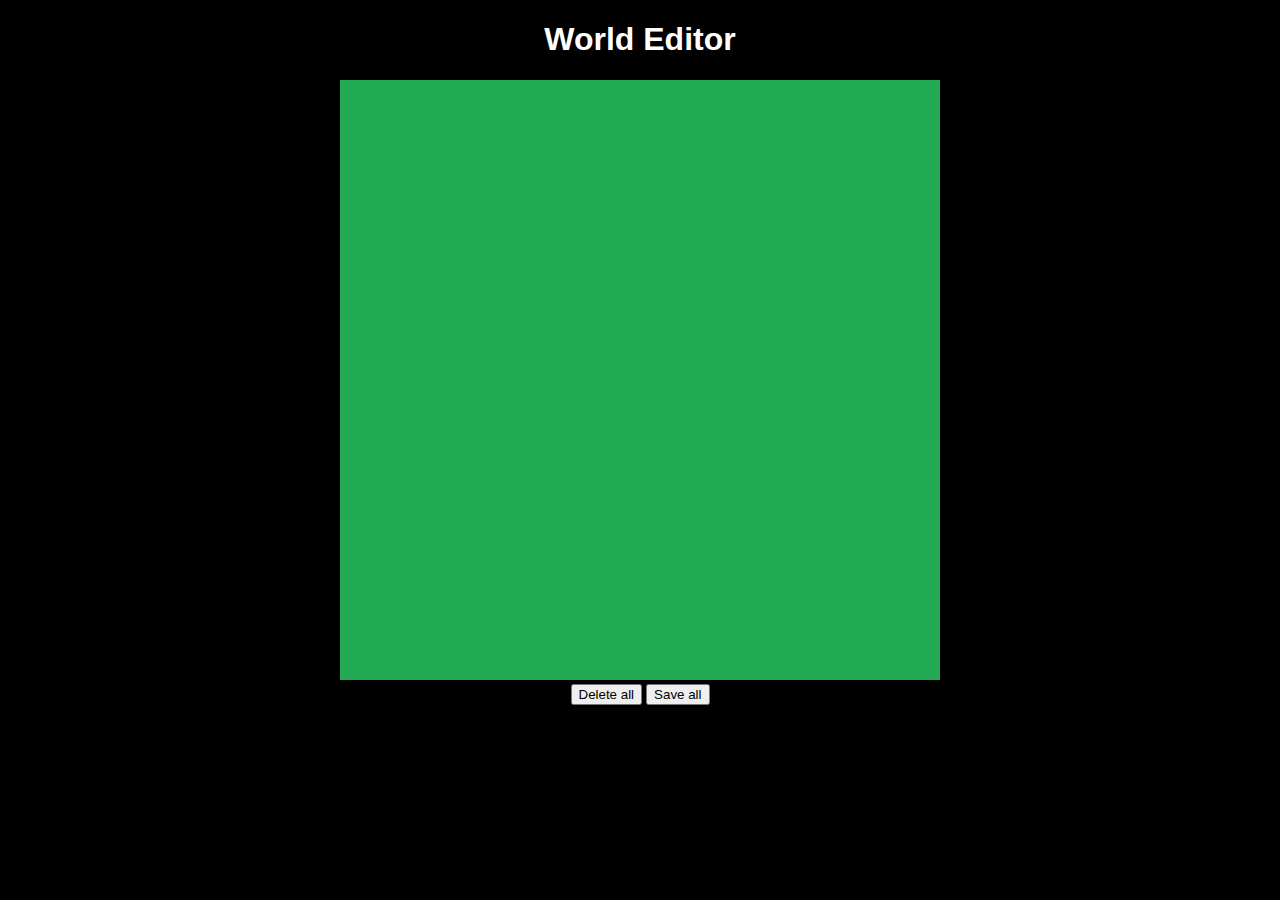
==== index.html @ 1d36649d "envelope and polygon created for world builder" ====
<!DOCTYPE html>
<html lang="en">
<head>
    <meta charset="UTF-8">
    <meta name="viewport" content="width=device-width, initial-scale=1.0">
    <title>World editor</title>
    <link rel="stylesheet" href="styles.css"/>
</head>
<body>
    <h1>World Editor</h1>
    <canvas id="myCanvas"></canvas>
    <div id="controls">
        <button onclick="dispose()">Delete all</button>
        <button onclick="save()">Save all</button>
    </div>
    <script src="js/viewport.js"></script>
    <script src="js/graphEditor.js"></script>
    <script src="js/world.js"></script>
    <script src="js/math/utils.js"></script>
    <script src="js/math/graph.js"></script>
    <script src="js/primitives/point.js"></script>
    <script src="js/primitives/segment.js"></script>
    <script src="js/primitives/polygon.js"></script>
    <script src="js/primitives/envelope.js"></script>
    <script>
        myCanvas.width = 600;
        myCanvas.height = 600;

        const ctx = myCanvas.getContext("2d");

        const graphString = localStorage.getItem("graph");
        const graphInfo = graphString ? JSON.parse(graphString) : null;
        const graph = graphInfo ? 
                        Graph.load(graphInfo) 
                        : new Graph();
        const world = new World(graph);

        const viewport = new Viewport(myCanvas);
        const graphEditor = new GraphEditor(viewport, graph);

        animate();

        function animate(){
            viewport.reset();
            world.generate();
            world.draw(ctx);
            graphEditor.display();
            // new Polygon(graph.points).draw(ctx);
            // new Envelope(graph.segments[0], 200, 20).draw(ctx);
            requestAnimationFrame(animate);
        }

        function dispose(){
            graphEditor.dispose();
        }

        function save(){
            localStorage.setItem("graph", JSON.stringify(graph));
        }
    </script>
</body>
</html>
---- styles.css ----
body {
    background-color: black;
    text-align: center;
}

h1 {
    color: white;
    font-family: Arial;
}

#myCanvas {
    background-color: #2a5;
}
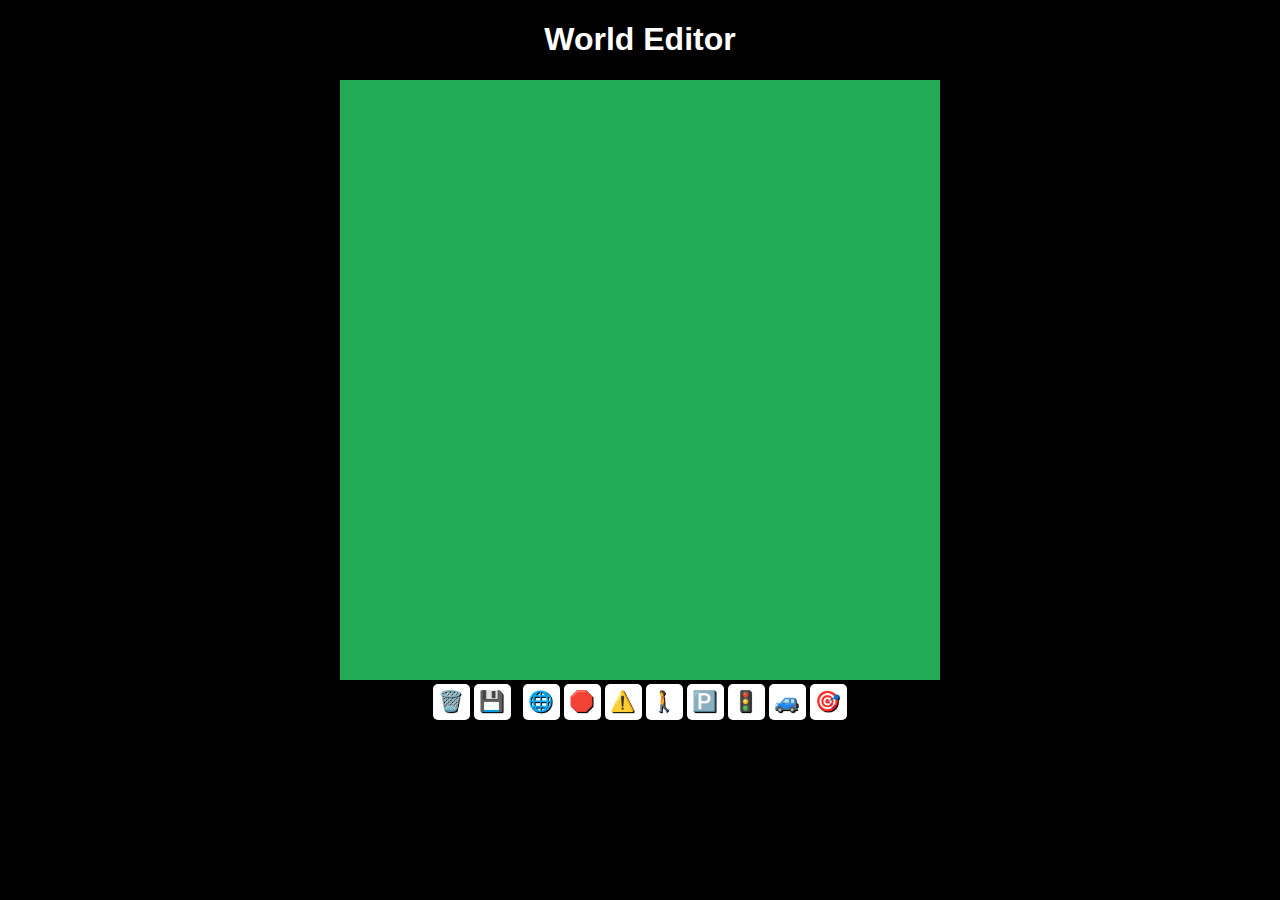
==== commit 0d225b27: "added markings and reformatted" ====
--- a/index.html
+++ b/index.html
@@ -1,21 +1,49 @@
 <!DOCTYPE html>
-<html lang="en">
+<html>
+
 <head>
-    <meta charset="UTF-8">
-    <meta name="viewport" content="width=device-width, initial-scale=1.0">
-    <title>World editor</title>
-    <link rel="stylesheet" href="styles.css"/>
+    <title>World Editor</title>
+    <link rel="stylesheet" href="styles.css" />
 </head>
+
 <body>
     <h1>World Editor</h1>
     <canvas id="myCanvas"></canvas>
     <div id="controls">
-        <button onclick="dispose()">Delete all</button>
-        <button onclick="save()">Save all</button>
+        <button onclick="dispose()">🗑️</button>
+        <button onclick="save()">💾</button>
+        &nbsp;
+        <button id="graphBtn" onclick="setMode('graph')">🌐</button>
+        <button id="stopBtn" onclick="setMode('stop')">🛑</button>
+        <button id="yieldBtn" onclick="setMode('yield')">⚠️</button>
+        <button id="crossingBtn" onclick="setMode('crossing')">🚶</button>
+        <button id="parkingBtn" onclick="setMode('parking')">🅿️</button>
+        <button id="lightBtn" onclick="setMode('light')">🚦</button>
+        <button id="startBtn" onclick="setMode('start')">🚙</button>
+        <button id="targetBtn" onclick="setMode('target')">🎯</button>
     </div>
+
+    <script src="js/world.js"></script>
     <script src="js/viewport.js"></script>
-    <script src="js/graphEditor.js"></script>
-    <script src="js/world.js"></script>
+    <script src="js/markings/marking.js"></script>
+    <script src="js/markings/stop.js"></script>
+    <script src="js/markings/start.js"></script>
+    <script src="js/markings/crossing.js"></script>
+    <script src="js/markings/parking.js"></script>
+    <script src="js/markings/light.js"></script>
+    <script src="js/markings/target.js"></script>
+    <script src="js/markings/yield.js"></script>
+    <script src="js/editors/markingEditor.js"></script>
+    <script src="js/editors/graphEditor.js"></script>
+    <script src="js/editors/crossingEditor.js"></script>
+    <script src="js/editors/stopEditor.js"></script>
+    <script src="js/editors/startEditor.js"></script>
+    <script src="js/editors/parkingEditor.js"></script>
+    <script src="js/editors/lightEditor.js"></script>
+    <script src="js/editors/targetEditor.js"></script>
+    <script src="js/editors/yieldEditor.js"></script>
+    <script src="js/items/tree.js"></script>
+    <script src="js/items/building.js"></script>
     <script src="js/math/utils.js"></script>
     <script src="js/math/graph.js"></script>
     <script src="js/primitives/point.js"></script>
@@ -30,33 +58,93 @@
 
         const graphString = localStorage.getItem("graph");
         const graphInfo = graphString ? JSON.parse(graphString) : null;
-        const graph = graphInfo ? 
-                        Graph.load(graphInfo) 
-                        : new Graph();
+        const graph = graphInfo ?
+            Graph.load(graphInfo) :
+            new Graph();
         const world = new World(graph);
 
         const viewport = new Viewport(myCanvas);
-        const graphEditor = new GraphEditor(viewport, graph);
+
+        const tools = {
+            graph: {
+                button: graphBtn,
+                editor: new GraphEditor(viewport, graph)
+            },
+            stop: {
+                button: stopBtn,
+                editor: new StopEditor(viewport, world)
+            },
+            crossing: {
+                button: crossingBtn,
+                editor: new CrossingEditor(viewport, world)
+            },
+            start: {
+                button: startBtn,
+                editor: new StartEditor(viewport, world)
+            },
+            parking: {
+                button: parkingBtn,
+                editor: new ParkingEditor(viewport, world)
+            },
+            light: {
+                button: lightBtn,
+                editor: new LightEditor(viewport, world)
+            },
+            target: {
+                button: targetBtn,
+                editor: new TargetEditor(viewport, world)
+            },
+            yield: {
+                button: yieldBtn,
+                editor: new YieldEditor(viewport, world)
+            },
+        };
+
+        let oldGraphHash = graph.hash();
+
+        setMode("graph");
 
         animate();
 
-        function animate(){
+        function animate() {
             viewport.reset();
-            world.generate();
-            world.draw(ctx);
-            graphEditor.display();
-            // new Polygon(graph.points).draw(ctx);
-            // new Envelope(graph.segments[0], 200, 20).draw(ctx);
+            if (graph.hash() != oldGraphHash) {
+                world.generate();
+                oldGraphHash = graph.hash();
+            }
+            const viewPoint = scale(viewport.getOffset(), -1);
+            world.draw(ctx, viewPoint);
+            ctx.globalAlpha = 0.3;
+            for (const tool of Object.values(tools)) {
+                tool.editor.display();
+            }
             requestAnimationFrame(animate);
         }
 
-        function dispose(){
-            graphEditor.dispose();
+        function dispose() {
+            tools["graph"].editor.dispose();
+            world.markings.length = 0;
         }
 
-        function save(){
+        function save() {
             localStorage.setItem("graph", JSON.stringify(graph));
+        }
+
+        function setMode(mode) {
+            dissableEditors();
+            tools[mode].button.style.backgroundColor = "white";
+            tools[mode].button.style.filter = "";
+            tools[mode].editor.enable();
+        }
+
+        function dissableEditors() {
+            for (const tool of Object.values(tools)) {
+                tool.button.style.backgroundColor = "gray";
+                tool.button.style.filter = "grayscale(100%)";
+                tool.editor.disable();
+            }
         }
     </script>
 </body>
+
 </html>--- a/styles.css
+++ b/styles.css
@@ -10,4 +10,14 @@
 
 #myCanvas {
     background-color: #2a5;
-}+}
+
+button {
+    background-color: white;
+    font-size: 20px;
+    padding: 5px 7px 7px 5px;
+    border: none;
+    border-radius: 5px;
+    text-shadow: 1px 1px black;
+    cursor: pointer;
+ }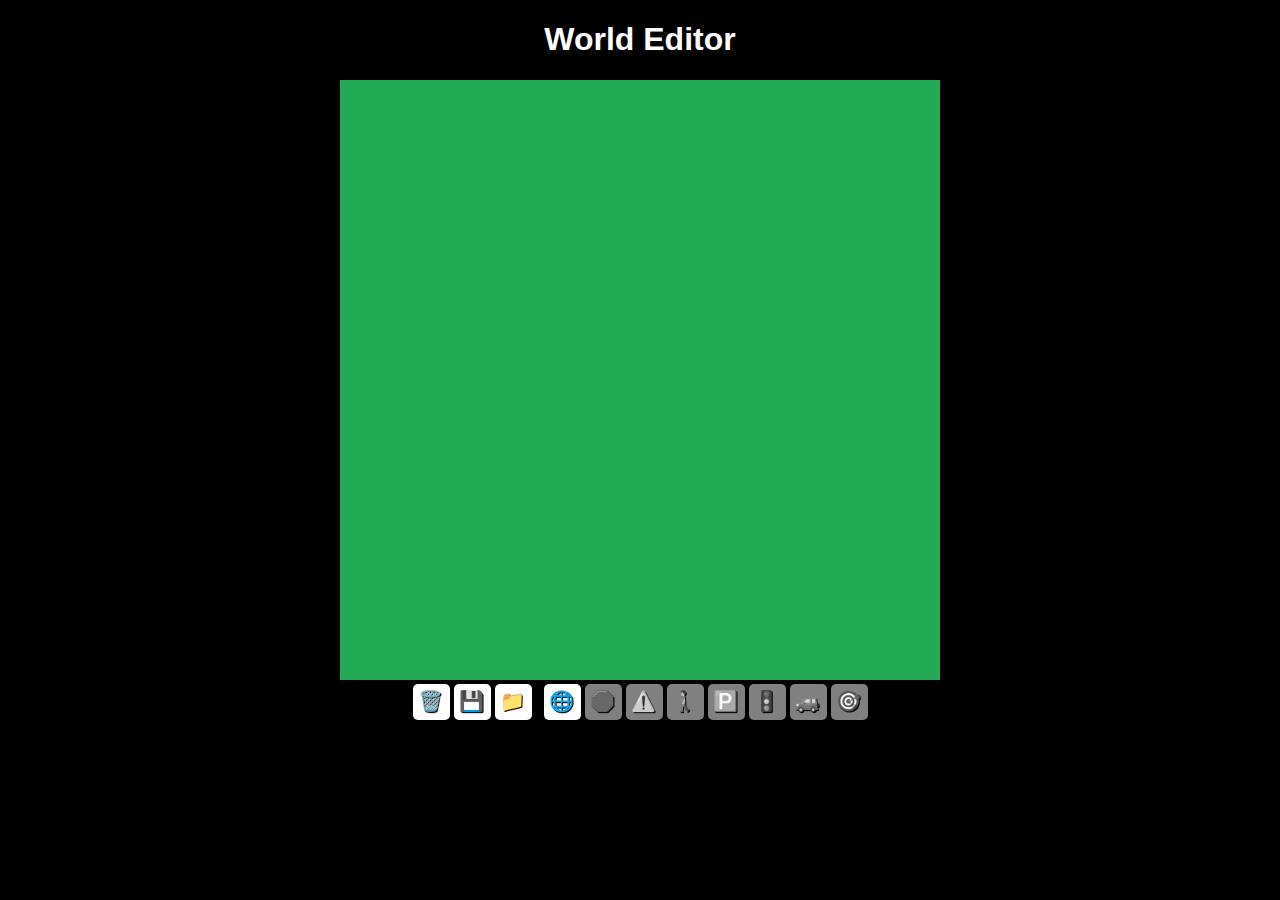
==== commit d088ba53: "save world and marking" ====
--- a/index.html
+++ b/index.html
@@ -12,6 +12,15 @@
     <div id="controls">
         <button onclick="dispose()">🗑️</button>
         <button onclick="save()">💾</button>
+        <label for="fileInput" class="file-input-label">
+            📁
+            <input
+               type="file"
+               id="fileInput"
+               accept=".world"
+               onchange="load(event)"
+            />
+         </label>
         &nbsp;
         <button id="graphBtn" onclick="setMode('graph')">🌐</button>
         <button id="stopBtn" onclick="setMode('stop')">🛑</button>
@@ -56,14 +65,14 @@
 
         const ctx = myCanvas.getContext("2d");
 
-        const graphString = localStorage.getItem("graph");
-        const graphInfo = graphString ? JSON.parse(graphString) : null;
-        const graph = graphInfo ?
-            Graph.load(graphInfo) :
-            new Graph();
-        const world = new World(graph);
+        const worldString = localStorage.getItem("world");
+        const worldInfo = worldString ? JSON.parse(worldString) : null;
+        let world = worldInfo ?
+            World.load(worldInfo) :
+            new World(new Graph());
+        const graph = world.graph;
 
-        const viewport = new Viewport(myCanvas);
+        const viewport = new Viewport(myCanvas, world.zoom, world.offset);
 
         const tools = {
             graph: {
@@ -127,7 +136,42 @@
         }
 
         function save() {
-            localStorage.setItem("graph", JSON.stringify(graph));
+            world.zoom = viewport.zoom;
+            world.offset = viewport.offset;
+
+            const element = document.createElement("a");
+            element.setAttribute(
+                "href",
+                "data:application/json;charset=utf-8," +
+                encodeURIComponent(JSON.stringify(world))
+            );
+
+            const fileName = "name.world";
+            element.setAttribute("download", fileName);
+
+            element.click();
+
+            localStorage.setItem("world", JSON.stringify(world));
+        }
+
+        function load(event) {
+            const file = event.target.files[0];
+
+            if (!file) {
+                alert("No file selected.");
+                return;
+            }
+
+            const reader = new FileReader();
+            reader.readAsText(file);
+
+            reader.onload = (evt) => {
+                const fileContent = evt.target.result;
+                const jsonData = JSON.parse(fileContent);
+                world = World.load(jsonData);
+                localStorage.setItem("world", JSON.stringify(world));
+                location.reload();
+            }
         }
 
         function setMode(mode) {
--- a/styles.css
+++ b/styles.css
@@ -12,7 +12,8 @@
     background-color: #2a5;
 }
 
-button {
+button, .file-input-label {
+    display: inline-block;
     background-color: white;
     font-size: 20px;
     padding: 5px 7px 7px 5px;
@@ -20,4 +21,8 @@
     border-radius: 5px;
     text-shadow: 1px 1px black;
     cursor: pointer;
- }+}
+ 
+input[type="file"] {
+    display: none;
+}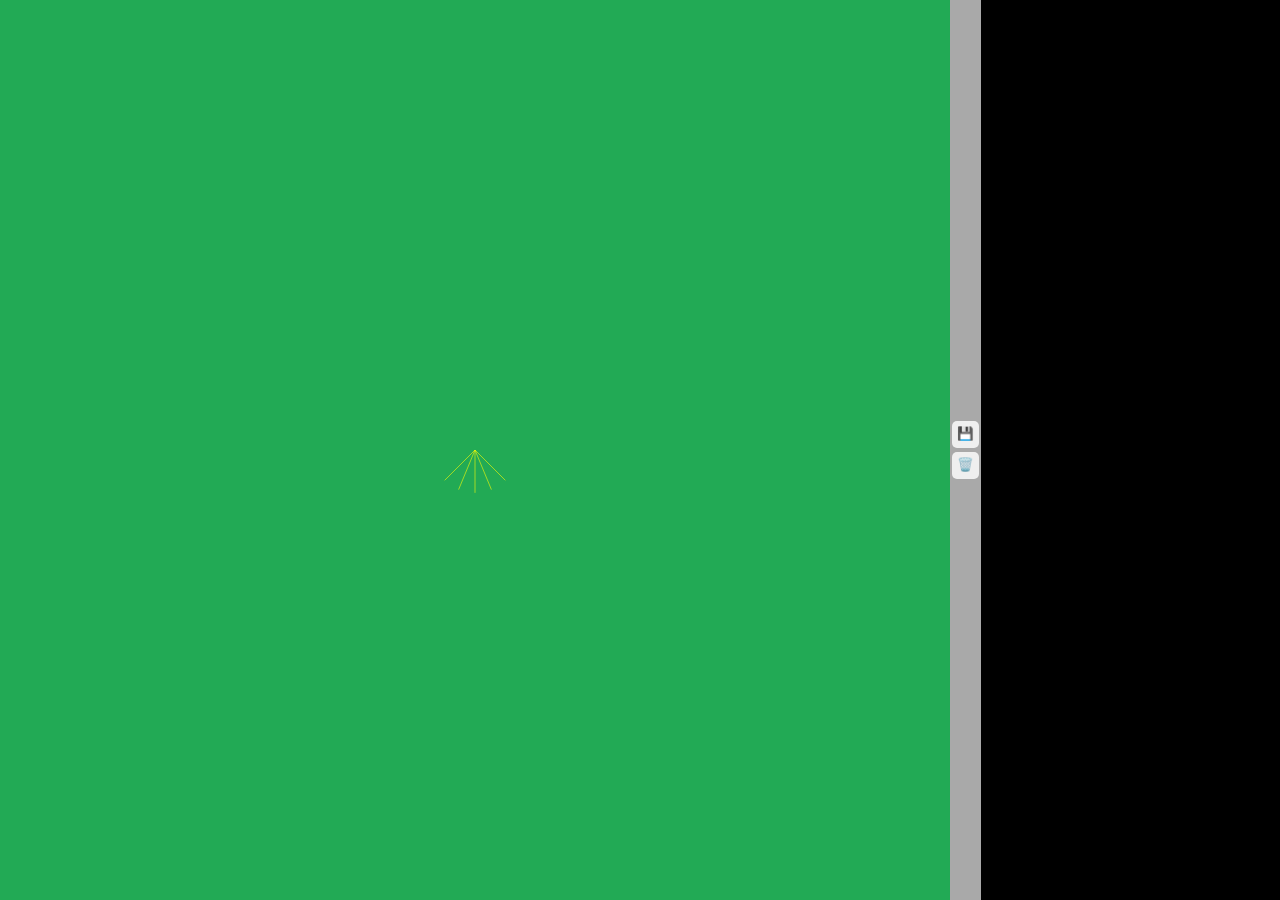
==== commit 17b97369: "integrate self driving car" ====
--- a/index.html
+++ b/index.html
@@ -1,194 +1,51 @@
 <!DOCTYPE html>
-<html>
-
 <head>
-    <title>World Editor</title>
-    <link rel="stylesheet" href="styles.css" />
+    <title>Self-driving car - No libraries</title>
+    <link rel="stylesheet" href="style.css">
 </head>
 
 <body>
-    <h1>World Editor</h1>
-    <canvas id="myCanvas"></canvas>
-    <div id="controls">
-        <button onclick="dispose()">🗑️</button>
+    <canvas id="carCanvas"></canvas>
+    <div id="verticalButtons">
         <button onclick="save()">💾</button>
-        <label for="fileInput" class="file-input-label">
-            📁
-            <input
-               type="file"
-               id="fileInput"
-               accept=".world"
-               onchange="load(event)"
-            />
-         </label>
-        &nbsp;
-        <button id="graphBtn" onclick="setMode('graph')">🌐</button>
-        <button id="stopBtn" onclick="setMode('stop')">🛑</button>
-        <button id="yieldBtn" onclick="setMode('yield')">⚠️</button>
-        <button id="crossingBtn" onclick="setMode('crossing')">🚶</button>
-        <button id="parkingBtn" onclick="setMode('parking')">🅿️</button>
-        <button id="lightBtn" onclick="setMode('light')">🚦</button>
-        <button id="startBtn" onclick="setMode('start')">🚙</button>
-        <button id="targetBtn" onclick="setMode('target')">🎯</button>
+        <button onclick="discard()">🗑️</button>
     </div>
+    <canvas id="networkCanvas"></canvas>
+    <script src="world/js/world.js"></script>
+    <script src="world/js/viewport.js"></script>
+    <script src="world/js/markings/marking.js"></script>
+    <script src="world/js/markings/stop.js"></script>
+    <script src="world/js/markings/start.js"></script>
+    <script src="world/js/markings/crossing.js"></script>
+    <script src="world/js/markings/parking.js"></script>
+    <script src="world/js/markings/light.js"></script>
+    <script src="world/js/markings/target.js"></script>
+    <script src="world/js/markings/yield.js"></script>
+    <script src="world/js/editors/markingEditor.js"></script>
+    <script src="world/js/editors/graphEditor.js"></script>
+    <script src="world/js/editors/crossingEditor.js"></script>
+    <script src="world/js/editors/stopEditor.js"></script>
+    <script src="world/js/editors/startEditor.js"></script>
+    <script src="world/js/editors/parkingEditor.js"></script>
+    <script src="world/js/editors/lightEditor.js"></script>
+    <script src="world/js/editors/targetEditor.js"></script>
+    <script src="world/js/editors/yieldEditor.js"></script>
+    <script src="world/js/items/tree.js"></script>
+    <script src="world/js/items/building.js"></script>
+    <script src="world/js/math/utils.js"></script>
+    <script src="world/js/math/graph.js"></script>
+    <script src="world/js/primitives/point.js"></script>
+    <script src="world/js/primitives/segment.js"></script>
+    <script src="world/js/primitives/polygon.js"></script>
+    <script src="world/js/primitives/envelope.js"></script>
 
-    <script src="js/world.js"></script>
-    <script src="js/viewport.js"></script>
-    <script src="js/markings/marking.js"></script>
-    <script src="js/markings/stop.js"></script>
-    <script src="js/markings/start.js"></script>
-    <script src="js/markings/crossing.js"></script>
-    <script src="js/markings/parking.js"></script>
-    <script src="js/markings/light.js"></script>
-    <script src="js/markings/target.js"></script>
-    <script src="js/markings/yield.js"></script>
-    <script src="js/editors/markingEditor.js"></script>
-    <script src="js/editors/graphEditor.js"></script>
-    <script src="js/editors/crossingEditor.js"></script>
-    <script src="js/editors/stopEditor.js"></script>
-    <script src="js/editors/startEditor.js"></script>
-    <script src="js/editors/parkingEditor.js"></script>
-    <script src="js/editors/lightEditor.js"></script>
-    <script src="js/editors/targetEditor.js"></script>
-    <script src="js/editors/yieldEditor.js"></script>
-    <script src="js/items/tree.js"></script>
-    <script src="js/items/building.js"></script>
-    <script src="js/math/utils.js"></script>
-    <script src="js/math/graph.js"></script>
-    <script src="js/primitives/point.js"></script>
-    <script src="js/primitives/segment.js"></script>
-    <script src="js/primitives/polygon.js"></script>
-    <script src="js/primitives/envelope.js"></script>
-    <script>
-        myCanvas.width = 600;
-        myCanvas.height = 600;
-
-        const ctx = myCanvas.getContext("2d");
-
-        const worldString = localStorage.getItem("world");
-        const worldInfo = worldString ? JSON.parse(worldString) : null;
-        let world = worldInfo ?
-            World.load(worldInfo) :
-            new World(new Graph());
-        const graph = world.graph;
-
-        const viewport = new Viewport(myCanvas, world.zoom, world.offset);
-
-        const tools = {
-            graph: {
-                button: graphBtn,
-                editor: new GraphEditor(viewport, graph)
-            },
-            stop: {
-                button: stopBtn,
-                editor: new StopEditor(viewport, world)
-            },
-            crossing: {
-                button: crossingBtn,
-                editor: new CrossingEditor(viewport, world)
-            },
-            start: {
-                button: startBtn,
-                editor: new StartEditor(viewport, world)
-            },
-            parking: {
-                button: parkingBtn,
-                editor: new ParkingEditor(viewport, world)
-            },
-            light: {
-                button: lightBtn,
-                editor: new LightEditor(viewport, world)
-            },
-            target: {
-                button: targetBtn,
-                editor: new TargetEditor(viewport, world)
-            },
-            yield: {
-                button: yieldBtn,
-                editor: new YieldEditor(viewport, world)
-            },
-        };
-
-        let oldGraphHash = graph.hash();
-
-        setMode("graph");
-
-        animate();
-
-        function animate() {
-            viewport.reset();
-            if (graph.hash() != oldGraphHash) {
-                world.generate();
-                oldGraphHash = graph.hash();
-            }
-            const viewPoint = scale(viewport.getOffset(), -1);
-            world.draw(ctx, viewPoint);
-            ctx.globalAlpha = 0.3;
-            for (const tool of Object.values(tools)) {
-                tool.editor.display();
-            }
-            requestAnimationFrame(animate);
-        }
-
-        function dispose() {
-            tools["graph"].editor.dispose();
-            world.markings.length = 0;
-        }
-
-        function save() {
-            world.zoom = viewport.zoom;
-            world.offset = viewport.offset;
-
-            const element = document.createElement("a");
-            element.setAttribute(
-                "href",
-                "data:application/json;charset=utf-8," +
-                encodeURIComponent(JSON.stringify(world))
-            );
-
-            const fileName = "name.world";
-            element.setAttribute("download", fileName);
-
-            element.click();
-
-            localStorage.setItem("world", JSON.stringify(world));
-        }
-
-        function load(event) {
-            const file = event.target.files[0];
-
-            if (!file) {
-                alert("No file selected.");
-                return;
-            }
-
-            const reader = new FileReader();
-            reader.readAsText(file);
-
-            reader.onload = (evt) => {
-                const fileContent = evt.target.result;
-                const jsonData = JSON.parse(fileContent);
-                world = World.load(jsonData);
-                localStorage.setItem("world", JSON.stringify(world));
-                location.reload();
-            }
-        }
-
-        function setMode(mode) {
-            dissableEditors();
-            tools[mode].button.style.backgroundColor = "white";
-            tools[mode].button.style.filter = "";
-            tools[mode].editor.enable();
-        }
-
-        function dissableEditors() {
-            for (const tool of Object.values(tools)) {
-                tool.button.style.backgroundColor = "gray";
-                tool.button.style.filter = "grayscale(100%)";
-                tool.editor.disable();
-            }
-        }
-    </script>
+    <script src="Visualiser.js"></script>
+    <script src="network.js"></script>
+    <script src="sensor.js"></script>
+    <script src="utils.js"></script>
+    <script src="controls.js"></script>
+    <script src="car.js"></script>
+    <script src="main.js"></script>
 </body>
 
 </html>--- a/style.css
+++ b/style.css
@@ -0,0 +1,31 @@
+body{
+    margin:0;
+    background:darkgray;
+    overflow:hidden;
+    display:flex;
+    justify-content:center;
+    align-items:center;
+}
+
+#verticalButtons{
+    display:flex;
+    flex-direction:column;
+}
+
+button{
+    border: none;
+    border-radius: 5px;
+    padding: 5px 5px 7px 5px;
+    margin: 2px;
+    cursor:pointer;
+}
+button:hover{
+    background:blue;
+}
+
+#networkCanvas{
+    background:black;
+}
+#carCanvas{
+    background:#2a5;
+}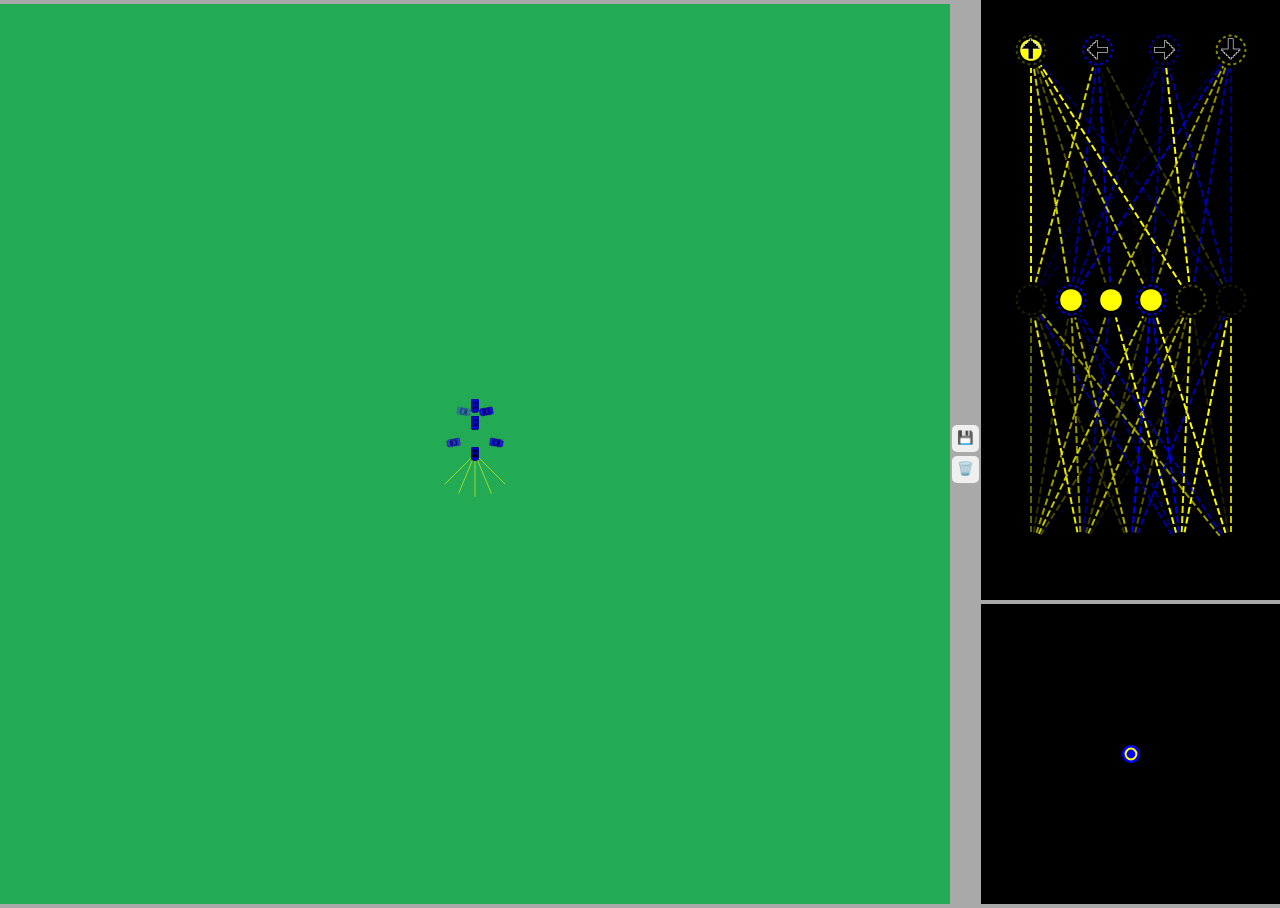
==== commit 5c43319b: "minimap and osm integration" ====
--- a/index.html
+++ b/index.html
@@ -10,7 +10,10 @@
         <button onclick="save()">💾</button>
         <button onclick="discard()">🗑️</button>
     </div>
-    <canvas id="networkCanvas"></canvas>
+    <div>
+        <canvas id="networkCanvas"></canvas>
+        <canvas id="miniMapCanvas"></canvas>
+      </div>
     <script src="world/js/world.js"></script>
     <script src="world/js/viewport.js"></script>
     <script src="world/js/markings/marking.js"></script>
@@ -39,7 +42,8 @@
     <script src="world/js/primitives/polygon.js"></script>
     <script src="world/js/primitives/envelope.js"></script>
 
-    <script src="Visualiser.js"></script>
+    <script src="minimap.js"></script>
+    <script src="visualiser.js"></script>
     <script src="network.js"></script>
     <script src="sensor.js"></script>
     <script src="utils.js"></script>
--- a/style.css
+++ b/style.css
@@ -23,6 +23,9 @@
     background:blue;
 }
 
+#miniMapCanvas{
+    background:black;
+}
 #networkCanvas{
     background:black;
 }
